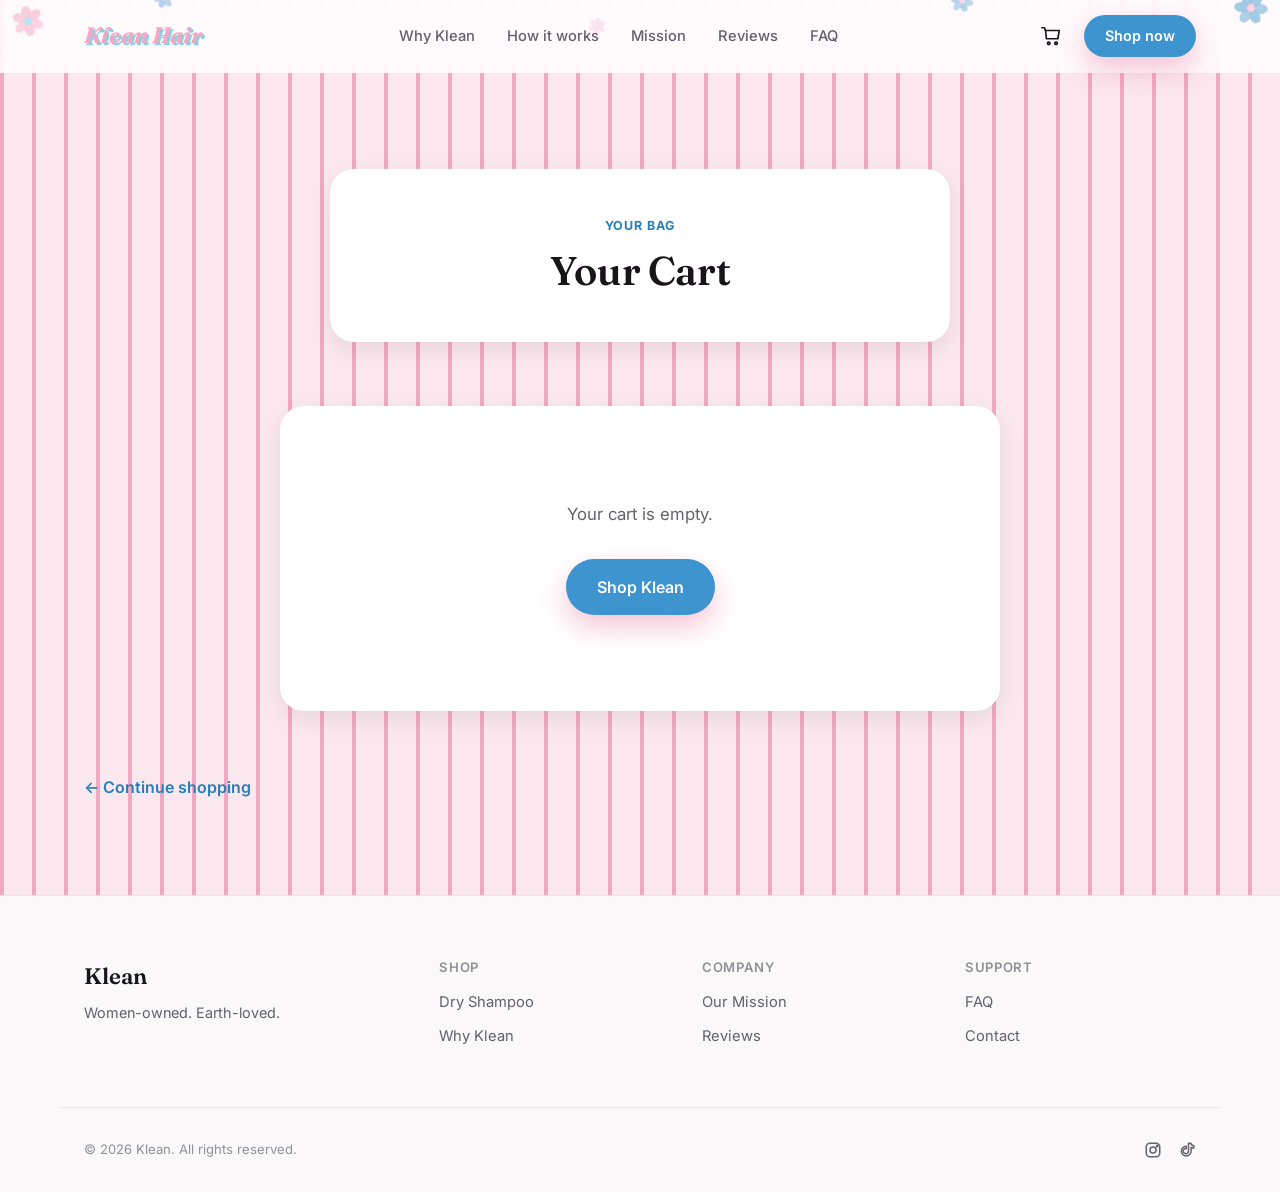
==== cart.html @ f2969278 "Add a cart page and wire up Add to Cart "Add to Cart" now redirects to a new cart.html styled to mat" ====
<!DOCTYPE html>
<html lang="en">
<head>
<meta charset="UTF-8">
<meta name="viewport" content="width=device-width, initial-scale=1.0">
<title>Your Cart — Klean Hair</title>
<meta name="description" content="Review your Klean Hair dry shampoo order.">
<link rel="preconnect" href="https://fonts.googleapis.com">
<link rel="preconnect" href="https://fonts.gstatic.com" crossorigin>
<link href="https://fonts.googleapis.com/css2?family=Inter:wght@400;500;600;700;800&family=Fraunces:ital,wght@0,500;0,600;1,500&display=swap" rel="stylesheet">
<link rel="stylesheet" href="styles.css?v=5">
<noscript><style>[data-reveal] { opacity: 1 !important; transform: none !important; }</style></noscript>
</head>
<body>

<a class="skip-link" href="#main">Skip to content</a>

<svg width="0" height="0" style="position:absolute" aria-hidden="true">
  <symbol id="flower-shape" viewBox="0 0 40 40">
    <g fill="currentColor">
      <ellipse cx="20" cy="9" rx="6.5" ry="10" opacity="0.95"/>
      <ellipse cx="20" cy="9" rx="6.5" ry="10" opacity="0.95" transform="rotate(60 20 20)"/>
      <ellipse cx="20" cy="9" rx="6.5" ry="10" opacity="0.85" transform="rotate(120 20 20)"/>
      <ellipse cx="20" cy="9" rx="6.5" ry="10" opacity="0.95" transform="rotate(180 20 20)"/>
      <ellipse cx="20" cy="9" rx="6.5" ry="10" opacity="0.85" transform="rotate(240 20 20)"/>
      <ellipse cx="20" cy="9" rx="6.5" ry="10" opacity="0.95" transform="rotate(300 20 20)"/>
    </g>
    <circle cx="20" cy="20" r="5" fill="var(--flower-center-color, #fff)"/>
  </symbol>
</svg>

<header class="site-header">
  <div class="header-flowers" aria-hidden="true">
    <span class="header-flower hf-1 flower-pink" data-base="-12" data-spin="0.18"><svg><use href="#flower-shape"/></svg></span>
    <span class="header-flower hf-2 flower-blue" data-base="20" data-spin="-0.26"><svg><use href="#flower-shape"/></svg></span>
    <span class="header-flower hf-3 flower-pink" data-base="8" data-spin="0.3"><svg><use href="#flower-shape"/></svg></span>
    <span class="header-flower hf-4 flower-blue" data-base="-18" data-spin="-0.16"><svg><use href="#flower-shape"/></svg></span>
    <span class="header-flower hf-5 flower-pink" data-base="15" data-spin="0.24"><svg><use href="#flower-shape"/></svg></span>
    <span class="header-flower hf-6 flower-blue" data-base="-25" data-spin="-0.32"><svg><use href="#flower-shape"/></svg></span>
    <span class="header-flower hf-7 flower-blue" data-base="10" data-spin="0.22"><svg><use href="#flower-shape"/></svg></span>
  </div>
  <div class="container nav-row">
    <a href="index.html#top" class="logo logo-pop">Klean Hair</a>

    <nav class="nav-links" id="nav-links" aria-label="Primary">
      <a href="index.html#benefits">Why Klean</a>
      <a href="index.html#how-it-works">How it works</a>
      <a href="index.html#mission">Mission</a>
      <a href="index.html#testimonials">Reviews</a>
      <a href="index.html#faq">FAQ</a>
    </nav>

    <div class="nav-actions">
      <a href="cart.html" class="cart-link" aria-label="View cart">
        <svg class="icon" viewBox="0 0 24 24"><path d="M6 6h15l-1.5 9h-12.5z"/><path d="M6 6 5 3H2"/><circle cx="9.5" cy="20" r="1.4"/><circle cx="17.5" cy="20" r="1.4"/></svg>
        <span class="cart-badge" id="cart-badge" hidden>0</span>
      </a>
      <a href="index.html#shop" class="btn btn-primary btn-sm">Shop now</a>
      <button class="nav-toggle" id="nav-toggle" aria-expanded="false" aria-controls="nav-links" aria-label="Toggle menu">
        <span></span><span></span><span></span>
      </button>
    </div>
  </div>
</header>

<main id="main">

  <section class="cart-page">
    <div class="container">
      <div class="section-head" data-reveal>
        <p class="eyebrow">Your Bag</p>
        <h1>Your Cart</h1>
      </div>

      <div class="cart-panel" data-reveal>

        <div id="cart-item" class="cart-item">
          <img src="images/bottle-hero.png" alt="Klean Hair dry shampoo bottle" class="cart-item-photo">
          <div class="cart-item-info">
            <h3>Klean Dry Shampoo</h3>
            <p class="section-sub">All-natural &middot; non-toxic &middot; cruelty-free</p>
            <button class="remove-link" id="remove-item">Remove</button>
          </div>
          <div class="cart-item-qty">
            <button class="qty-btn" id="qty-decrease" aria-label="Decrease quantity">&minus;</button>
            <span id="qty-value">1</span>
            <button class="qty-btn" id="qty-increase" aria-label="Increase quantity">+</button>
          </div>
          <div class="cart-item-total" id="line-total">$14.99</div>
        </div>

        <div id="cart-empty" class="cart-empty" hidden>
          <p>Your cart is empty.</p>
          <a href="index.html#shop" class="btn btn-primary btn-lg">Shop Klean</a>
        </div>

        <div id="cart-summary" class="cart-summary">
          <div class="cart-summary-row">
            <span>Subtotal</span>
            <span id="cart-subtotal">$14.99</span>
          </div>
          <div class="cart-summary-row">
            <span>Shipping</span>
            <span>Calculated at checkout</span>
          </div>
          <div class="cart-summary-row">
            <span>Donation to Utah charities</span>
            <span>Included</span>
          </div>
          <div class="cart-summary-row cart-summary-total">
            <span>Total</span>
            <span id="cart-total">$14.99</span>
          </div>
          <button class="btn btn-primary btn-lg cart-checkout" id="checkout-btn">Checkout</button>
          <p id="checkout-note" class="form-note" hidden>This is a demo storefront — checkout isn't connected to real payment yet. Thanks for trying it out!</p>
        </div>

      </div>

      <a href="index.html#shop" class="link-arrow">&larr; Continue shopping</a>
    </div>
  </section>

</main>

<footer class="site-footer">
  <div class="container footer-grid">
    <div class="footer-brand">
      <div class="logo">Klean</div>
      <p>Women-owned. Earth-loved.</p>
    </div>
    <div class="footer-col">
      <h4>Shop</h4>
      <a href="index.html#shop">Dry Shampoo</a>
      <a href="index.html#benefits">Why Klean</a>
    </div>
    <div class="footer-col">
      <h4>Company</h4>
      <a href="index.html#mission">Our Mission</a>
      <a href="index.html#testimonials">Reviews</a>
    </div>
    <div class="footer-col">
      <h4>Support</h4>
      <a href="index.html#faq">FAQ</a>
      <a href="#">Contact</a>
    </div>
  </div>
  <div class="container footer-bottom">
    <p>&copy; 2026 Klean. All rights reserved.</p>
    <div class="footer-socials" aria-label="Social media">
      <a href="#" aria-label="Instagram"><svg class="icon" viewBox="0 0 24 24"><rect x="3" y="3" width="18" height="18" rx="5"/><circle cx="12" cy="12" r="4"/><circle cx="17.5" cy="6.5" r="1"/></svg></a>
      <a href="#" aria-label="TikTok"><svg class="icon" viewBox="0 0 24 24"><path d="M14 3v10.5a3.5 3.5 0 1 1-3-3.46V7a6.5 6.5 0 1 0 6.5 6.5V8.5A6 6 0 0 0 21 9.5V6a4 4 0 0 1-4-3z"/></svg></a>
    </div>
  </div>
</footer>

<button id="back-to-top" class="back-to-top" aria-label="Back to top">
  <svg class="icon" viewBox="0 0 24 24"><path d="M12 19V5M5 12l7-7 7 7"/></svg>
</button>

<script src="script.js?v=5"></script>
</body>
</html>
---- styles.css ----
/* ============================================
   DESIGN TOKENS
   ============================================ */
:root {
  /* Color: 1 primary, 1 accent, neutrals */
  --color-primary: #2480BA;
  --color-primary-dark: #1C6796;
  --color-primary-light: #3D94CE;
  --color-primary-light-dark: #2C7AB0;
  --color-primary-tint: #FBE7EE;
  --color-primary-stripe: #F2A8C2;

  --color-accent: #3FB8D6;
  --color-accent-light: #7DD4E8;
  --color-accent-tint: #E4F6FA;

  --color-bg: #FFFFFF;
  --color-bg-subtle: #FAF8F9;
  --color-text: #18141A;
  --color-text-muted: #65606B;
  --color-text-faint: #948F97;
  --color-border: #ECE6E9;

  /* Spacing scale */
  --space-1: 4px;
  --space-2: 8px;
  --space-3: 12px;
  --space-4: 16px;
  --space-5: 24px;
  --space-6: 32px;
  --space-8: 48px;
  --space-10: 64px;
  --space-12: 96px;
  --space-16: 140px;

  /* Radius */
  --radius-sm: 8px;
  --radius-md: 14px;
  --radius-lg: 24px;
  --radius-full: 999px;

  /* Shadows */
  --shadow-sm: 0 1px 2px rgba(24,20,26,0.05), 0 1px 1px rgba(24,20,26,0.04);
  --shadow-md: 0 8px 24px rgba(24,20,26,0.08);
  --shadow-lg: 0 24px 48px rgba(24,20,26,0.12);
  --shadow-primary: 0 12px 28px rgba(214,51,108,0.28);

  /* Motion */
  --ease: cubic-bezier(0.4, 0, 0.2, 1);
  --t-fast: 0.18s;
  --t-base: 0.28s;

  --font-body: 'Inter', -apple-system, BlinkMacSystemFont, sans-serif;
  --font-display: 'Fraunces', Georgia, serif;
}

/* ============================================
   RESET
   ============================================ */
* { box-sizing: border-box; }
html { scroll-behavior: smooth; }
body {
  margin: 0;
  font-family: var(--font-body);
  color: var(--color-text);
  background-color: var(--color-primary-tint);
  background-image: repeating-linear-gradient(
    90deg,
    var(--color-primary-stripe) 0px,
    var(--color-primary-stripe) 4px,
    transparent 4px,
    transparent 32px
  );
  -webkit-font-smoothing: antialiased;
  line-height: 1.5;
}

/* Readable "card" surface for content that sits over the striped background */
.panel {
  background: var(--color-bg);
  border-radius: var(--radius-lg);
  box-shadow: var(--shadow-md);
}
img, svg { display: block; max-width: 100%; }
ul, ol { margin: 0; padding: 0; }
button { font-family: inherit; }

/* Contains horizontal slide-in transforms so they can't create page-level
   horizontal scroll before/between reveals; header sits outside <main>
   so position: sticky there is unaffected. */
#main { overflow-x: hidden; }

@media (prefers-reduced-motion: reduce) {
  html { scroll-behavior: auto; }
  * { animation-duration: 0.01ms !important; transition-duration: 0.01ms !important; }
}

/* ============================================
   UTILITIES
   ============================================ */
.container {
  max-width: 1160px;
  margin: 0 auto;
  padding: 0 var(--space-5);
}

.sr-only {
  position: absolute;
  width: 1px; height: 1px;
  overflow: hidden;
  clip: rect(0,0,0,0);
}

.skip-link {
  position: absolute;
  left: -999px;
  top: 0;
  background: var(--color-primary);
  color: #fff;
  padding: 10px 16px;
  border-radius: var(--radius-sm);
  z-index: 100;
}
.skip-link:focus {
  left: var(--space-4);
  top: var(--space-4);
}

.icon {
  width: 18px;
  height: 18px;
  stroke: currentColor;
  fill: none;
  stroke-width: 2;
  stroke-linecap: round;
  stroke-linejoin: round;
  flex-shrink: 0;
}

a { color: inherit; }
:focus-visible {
  outline: 2px solid var(--color-accent);
  outline-offset: 3px;
}

/* Scroll reveal */
[data-reveal] {
  opacity: 0;
  transform: translateY(18px);
  transition: opacity 0.7s var(--ease), transform 0.7s var(--ease);
}
[data-reveal="left"] { transform: translateX(-36px); }
[data-reveal="right"] { transform: translateX(36px); }
[data-reveal="scale"] { transform: scale(0.92); }

[data-reveal].in-view {
  opacity: 1;
  transform: none;
}

/* Staggered grid children ("pop" reveal) */
[data-reveal].stagger {
  opacity: 1;
  transform: none;
  transition: none;
}
[data-reveal].stagger > * {
  opacity: 0;
  transform: translateY(22px) scale(0.94);
  transition: opacity 0.5s var(--ease), transform 0.55s cubic-bezier(0.34, 1.56, 0.64, 1);
}
[data-reveal].stagger.in-view > * {
  opacity: 1;
  transform: none;
}
[data-reveal].stagger > *:nth-child(1) { transition-delay: 0.02s; }
[data-reveal].stagger > *:nth-child(2) { transition-delay: 0.10s; }
[data-reveal].stagger > *:nth-child(3) { transition-delay: 0.18s; }
[data-reveal].stagger > *:nth-child(4) { transition-delay: 0.26s; }
[data-reveal].stagger > *:nth-child(5) { transition-delay: 0.34s; }
[data-reveal].stagger > *:nth-child(6) { transition-delay: 0.42s; }

/* ============================================
   TYPOGRAPHY
   ============================================ */
h1, h2, h3, h4 {
  font-family: var(--font-display);
  font-weight: 600;
  line-height: 1.15;
  margin: 0;
  letter-spacing: -0.01em;
}

h1 { font-size: clamp(2.4rem, 5vw, 3.6rem); }
h2 { font-size: clamp(1.8rem, 3.2vw, 2.5rem); }
h3 { font-size: 1.15rem; }

p { margin: 0; color: var(--color-text-muted); }

em {
  font-style: italic;
  color: var(--color-primary-light);
}

.eyebrow {
  font-size: 0.78rem;
  font-weight: 700;
  letter-spacing: 0.08em;
  text-transform: uppercase;
  color: var(--color-primary);
  margin: 0 0 var(--space-3) 0;
}

.section-head {
  max-width: 620px;
  margin: 0 auto var(--space-10) auto;
  text-align: center;
  background: var(--color-bg);
  border-radius: var(--radius-lg);
  box-shadow: var(--shadow-md);
  padding: var(--space-8) var(--space-6);
}

.section-sub {
  margin-top: var(--space-3);
  font-size: 1.05rem;
}

/* ============================================
   BUTTONS
   ============================================ */
.btn {
  display: inline-flex;
  align-items: center;
  justify-content: center;
  gap: var(--space-2);
  font-weight: 600;
  border-radius: var(--radius-full);
  border: 1px solid transparent;
  cursor: pointer;
  transition: transform var(--t-fast) var(--ease), box-shadow var(--t-fast) var(--ease), background var(--t-fast) var(--ease), color var(--t-fast) var(--ease);
  text-decoration: none;
  white-space: nowrap;
}

.btn-primary {
  background: var(--color-primary-light);
  color: #fff;
  box-shadow: var(--shadow-primary);
}
.btn-primary:hover {
  background: var(--color-primary-light-dark);
  transform: translateY(-1px);
}
.btn-primary:active { transform: translateY(0); }

.btn-ghost {
  background: transparent;
  color: var(--color-text);
  border-color: var(--color-border);
}
.btn-ghost:hover {
  border-color: var(--color-primary-light);
  color: var(--color-primary-light);
}

.btn-sm { padding: 9px 20px; font-size: 0.9rem; }
.btn-lg { padding: 15px 30px; font-size: 1rem; }

/* ============================================
   HEADER / NAV
   ============================================ */
.site-header {
  position: sticky;
  top: 0;
  z-index: 50;
  background: rgba(255,255,255,0.85);
  backdrop-filter: blur(10px) saturate(1.4);
  border-bottom: 1px solid transparent;
  transition: box-shadow var(--t-base) var(--ease), border-color var(--t-base) var(--ease);
}
.site-header.scrolled {
  border-bottom-color: var(--color-border);
  box-shadow: var(--shadow-sm);
}

.nav-row {
  position: relative;
  z-index: 2;
  display: flex;
  align-items: center;
  justify-content: space-between;
  height: 72px;
  transition: height var(--t-base) var(--ease);
}
.site-header.scrolled .nav-row {
  height: 62px;
}

/* ============================================
   HEADER FLOWER CLIPART
   ============================================ */
.header-flowers {
  position: absolute;
  inset: 0;
  z-index: 1;
  pointer-events: none;
  overflow: visible;
}

.header-flower {
  position: absolute;
  display: block;
  aspect-ratio: 1 / 1;
  will-change: transform;
}
.header-flower svg {
  width: 100%;
  height: 100%;
  display: block;
}

.flower-pink { color: var(--color-primary-stripe); --flower-center-color: var(--color-accent-light); }
.flower-blue { color: var(--color-primary-light); --flower-center-color: var(--color-primary-stripe); }

.hf-1 { top: 6px;   left: 1%;   width: 30px; opacity: 0.55; }
.hf-2 { top: -12px; left: 12%;  width: 20px; opacity: 0.4; }
.hf-3 { top: 18px;  left: 46%;  width: 16px; opacity: 0.3; }
.hf-4 { top: -10px; right: 24%; width: 22px; opacity: 0.4; }
.hf-5 { top: 14px;  right: 9%;  width: 26px; opacity: 0.5; }
.hf-6 { top: -8px;  right: 1%;  width: 32px; opacity: 0.5; }
.hf-7 { display: none; }

@media (max-width: 980px) {
  .hf-3, .hf-4 { display: none; }
}
@media (max-width: 720px) {
  /* Nav links collapse behind the hamburger here, freeing the center
     of the bar — keep a small, curated set clear of the logo and
     toggle button instead of hiding flowers entirely. The left/right
     gutters are a fixed 24px (the container padding) at every mobile
     width, so fixed-px offsets here stay clear of the logo and the
     toggle button reliably instead of drifting with percentages. */
  .hf-2, .hf-4, .hf-5 { display: none; }
  .hf-1 { top: 4px; left: 4px; right: auto; width: 16px; }
  .hf-3 { display: block; top: 22px; left: 58%; width: 18px; }
  .hf-6 { top: 10px; right: 2px; left: auto; width: 12px; }
  .hf-7 {
    display: block;
    top: 42px;
    left: 85px;
    width: 13px;
    opacity: 0.45;
  }
}

.logo {
  font-family: var(--font-display);
  font-weight: 600;
  font-size: 1.4rem;
  color: var(--color-text);
  text-decoration: none;
}

.logo-pop {
  color: var(--color-primary-stripe);
  font-weight: 700;
  font-style: italic;
  text-shadow: 2px 2px 0 var(--color-accent-light);
  transition: transform var(--t-fast) var(--ease);
  display: inline-block;
}
.logo-pop:hover { transform: translateY(-1px) rotate(-1deg); }

.nav-links {
  display: flex;
  gap: var(--space-6);
}

.nav-links a {
  font-size: 0.92rem;
  font-weight: 500;
  color: var(--color-text-muted);
  text-decoration: none;
  transition: color var(--t-fast) var(--ease);
}
.nav-links a:hover { color: var(--color-text); }

.nav-actions {
  display: flex;
  align-items: center;
  gap: var(--space-4);
}

.cart-link {
  position: relative;
  display: flex;
  align-items: center;
  justify-content: center;
  width: 34px;
  height: 34px;
  color: var(--color-text);
  transition: color var(--t-fast) var(--ease);
}
.cart-link:hover { color: var(--color-primary-light); }
.cart-link .icon { width: 22px; height: 22px; stroke-width: 1.8; }

.cart-badge {
  position: absolute;
  top: -2px;
  right: -2px;
  min-width: 16px;
  height: 16px;
  padding: 0 4px;
  border-radius: var(--radius-full);
  background: var(--color-primary-light);
  color: #fff;
  font-size: 0.65rem;
  font-weight: 700;
  line-height: 16px;
  text-align: center;
}

.nav-toggle {
  display: none;
  flex-direction: column;
  justify-content: center;
  gap: 5px;
  width: 38px;
  height: 38px;
  border: none;
  background: transparent;
  cursor: pointer;
  border-radius: var(--radius-sm);
}
.nav-toggle span {
  display: block;
  height: 2px;
  width: 100%;
  background: var(--color-text);
  border-radius: 2px;
  transition: transform var(--t-base) var(--ease), opacity var(--t-base) var(--ease);
}

/* ============================================
   HERO
   ============================================ */
.hero {
  padding: var(--space-12) 0 var(--space-10);
  overflow: hidden;
}

.hero-grid {
  display: grid;
  grid-template-columns: 1.05fr 0.95fr;
  gap: var(--space-10);
  align-items: center;
}

.hero-copy {
  background: var(--color-bg);
  border-radius: var(--radius-lg);
  box-shadow: var(--shadow-md);
  padding: var(--space-8);
}

.hero h1 { color: var(--color-text); }

.hero-sub {
  margin-top: var(--space-5);
  font-size: 1.15rem;
  max-width: 480px;
}

.hero-cta {
  display: flex;
  gap: var(--space-4);
  margin-top: var(--space-8);
  flex-wrap: wrap;
}

.hero-trust {
  display: flex;
  flex-wrap: wrap;
  gap: var(--space-5);
  margin-top: var(--space-8);
}
.hero-trust span {
  display: inline-flex;
  align-items: center;
  gap: var(--space-2);
  font-size: 0.85rem;
  font-weight: 500;
  color: var(--color-text-muted);
}
.hero-trust .icon { color: var(--color-primary); width: 16px; height: 16px; }

.hero-visual {
  position: relative;
  display: flex;
  align-items: center;
  justify-content: center;
  min-height: 420px;
}

.bottle-card {
  position: relative;
  z-index: 1;
  background: var(--color-bg);
  border-radius: var(--radius-lg);
  padding: var(--space-8) var(--space-10);
  box-shadow: var(--shadow-lg);
  border: 1px solid var(--color-border);
}

.bottle-mock {
  width: 130px;
  height: 260px;
  background: linear-gradient(165deg, var(--color-accent), var(--color-primary));
  border-radius: 18px 18px 34px 34px;
  position: relative;
  display: flex;
  align-items: center;
  justify-content: center;
  box-shadow: inset 0 -20px 30px rgba(0,0,0,0.08);
}

.bottle-mock.small { width: 100px; height: 200px; }

.bottle-photo {
  width: 220px;
  height: auto;
  border-radius: var(--radius-md);
  object-fit: cover;
  box-shadow: var(--shadow-md);
}
.bottle-photo.small { width: 170px; }

.bottle-cap {
  position: absolute;
  top: -18px;
  left: 50%;
  transform: translateX(-50%);
  width: 42px;
  height: 24px;
  background: var(--color-primary-dark);
  border-radius: 6px;
}

.bottle-label {
  font-family: var(--font-display);
  font-weight: 600;
  color: #fff;
  letter-spacing: 0.06em;
  font-size: 0.85rem;
  background: rgba(0,0,0,0.1);
  padding: 5px 12px;
  border-radius: 6px;
}

.float-badge {
  position: absolute;
  background: var(--color-bg);
  border: 1px solid var(--color-border);
  border-radius: var(--radius-full);
  padding: 10px 18px;
  font-size: 0.8rem;
  font-weight: 600;
  box-shadow: var(--shadow-md);
  z-index: 2;
}
.badge-top { top: 8%; right: -4%; }
.badge-bottom { bottom: 10%; left: -8%; }

/* ============================================
   CERTIFICATION BADGES
   ============================================ */
.certs {
  padding: var(--space-6) 0 var(--space-8);
}

.certs-grid {
  display: flex;
  justify-content: center;
  align-items: flex-start;
  gap: var(--space-8);
  flex-wrap: wrap;
  background: var(--color-bg);
  border-radius: var(--radius-lg);
  box-shadow: var(--shadow-md);
  padding: var(--space-6) var(--space-8);
}

.cert-badge {
  display: flex;
  flex-direction: column;
  align-items: center;
  gap: var(--space-3);
  width: 110px;
  text-align: center;
}

.cert-icon {
  width: 56px;
  height: 56px;
  border-radius: 50%;
  background: var(--color-primary-tint);
  color: var(--color-primary-light);
  display: flex;
  align-items: center;
  justify-content: center;
  transition: transform var(--t-base) var(--ease);
}
.cert-icon-accent {
  background: var(--color-accent-tint);
  color: var(--color-accent);
}
.cert-icon svg {
  width: 26px;
  height: 26px;
  stroke: currentColor;
  fill: none;
  stroke-width: 1.6;
  stroke-linecap: round;
  stroke-linejoin: round;
}
.cert-badge:hover .cert-icon { transform: translateY(-3px); }

.cert-badge span {
  font-size: 0.8rem;
  font-weight: 600;
  color: var(--color-text-muted);
}

/* ============================================
   SECTIONS - shared rhythm
   ============================================ */
section { padding: var(--space-12) 0; }

/* ============================================
   BENEFITS / CARDS
   ============================================ */
.card-grid {
  display: grid;
  grid-template-columns: repeat(4, 1fr);
  gap: var(--space-5);
}

.card {
  background: var(--color-bg);
  border: 1px solid var(--color-border);
  border-radius: var(--radius-md);
  padding: var(--space-6);
  box-shadow: var(--shadow-sm);
  transition: transform var(--t-base) var(--ease), box-shadow var(--t-base) var(--ease), border-color var(--t-base) var(--ease);
}
.card:hover {
  transform: translateY(-4px);
  box-shadow: var(--shadow-md);
  border-color: transparent;
}

.card-icon {
  width: 46px;
  height: 46px;
  border-radius: var(--radius-sm);
  background: var(--color-primary-tint);
  color: var(--color-primary-light);
  display: flex;
  align-items: center;
  justify-content: center;
  margin-bottom: var(--space-5);
}
.card-icon svg { width: 22px; height: 22px; stroke: currentColor; fill: none; stroke-width: 1.7; }

.card h3 { margin-bottom: var(--space-2); }
.card p { font-size: 0.92rem; }

/* ============================================
   PROCESS
   ============================================ */
.process-grid {
  display: grid;
  grid-template-columns: repeat(3, 1fr);
  gap: var(--space-5);
}

.process-step {
  text-align: center;
  position: relative;
  background: var(--color-bg);
  border-radius: var(--radius-md);
  box-shadow: var(--shadow-md);
  padding: var(--space-8) var(--space-6);
}

.step-number {
  display: inline-flex;
  align-items: center;
  justify-content: center;
  width: 44px;
  height: 44px;
  border-radius: 50%;
  background: var(--color-accent-tint);
  color: var(--color-accent);
  font-family: var(--font-display);
  font-weight: 600;
  margin-bottom: var(--space-4);
}

.process-step h3 { margin-bottom: var(--space-2); }
.process-step p { font-size: 0.92rem; max-width: 260px; margin: 0 auto; }

/* ============================================
   MISSION
   ============================================ */
.mission-grid {
  display: grid;
  justify-content: center;
}

.mission-copy {
  max-width: 720px;
  background: var(--color-bg);
  border-radius: var(--radius-lg);
  box-shadow: var(--shadow-md);
  padding: var(--space-8);
}
.mission-copy p { margin-top: var(--space-4); font-size: 1.02rem; }
.mission-copy h2 { margin-top: 0; }

.link-arrow {
  display: inline-flex;
  align-items: center;
  gap: var(--space-2);
  margin-top: var(--space-6);
  font-weight: 600;
  color: var(--color-primary);
  text-decoration: none;
  transition: gap var(--t-fast) var(--ease);
}
.link-arrow .icon { width: 16px; height: 16px; transition: transform var(--t-fast) var(--ease); }
.link-arrow:hover .icon { transform: translateX(3px); }

/* ============================================
   TESTIMONIALS
   ============================================ */
.testimonials-hint {
  display: none;
}

.testimonial-scroll {
  display: flex;
  gap: var(--space-5);
  overflow-x: auto;
  scroll-snap-type: x mandatory;
  scroll-padding-left: var(--space-5);
  padding-bottom: var(--space-3);
  margin: 0 calc(var(--space-5) * -1);
  padding-left: var(--space-5);
  padding-right: var(--space-5);
  -webkit-overflow-scrolling: touch;
  scrollbar-width: thin;
  scrollbar-color: var(--color-primary-stripe) transparent;
}
.testimonial-scroll::-webkit-scrollbar { height: 6px; }
.testimonial-scroll::-webkit-scrollbar-thumb {
  background: var(--color-primary-stripe);
  border-radius: var(--radius-full);
}
.testimonial-scroll::-webkit-scrollbar-track { background: transparent; }

.testimonial-card {
  margin: 0;
  flex: 0 0 320px;
  scroll-snap-align: start;
  background: var(--color-bg);
  border: 1px solid var(--color-border);
  border-radius: var(--radius-md);
  padding: var(--space-6);
  box-shadow: var(--shadow-sm);
}

.stars { color: var(--color-primary-light); letter-spacing: 2px; margin-bottom: var(--space-4); }

blockquote {
  margin: 0 0 var(--space-5) 0;
  font-size: 0.98rem;
  color: var(--color-text);
  line-height: 1.6;
}

figcaption {
  display: flex;
  align-items: center;
  gap: var(--space-3);
  font-size: 0.88rem;
  font-weight: 600;
}
figcaption small {
  display: block;
  font-weight: 400;
  color: var(--color-text-faint);
}

.avatar {
  width: 36px;
  height: 36px;
  border-radius: 50%;
  background: var(--color-accent-tint);
  color: var(--color-accent);
  display: flex;
  align-items: center;
  justify-content: center;
  font-size: 0.78rem;
  font-weight: 700;
  flex-shrink: 0;
}

/* ============================================
   SHOP
   ============================================ */
.shop-grid {
  display: grid;
  grid-template-columns: 0.6fr 1fr;
  gap: var(--space-10);
  align-items: center;
  background: var(--color-bg);
  box-shadow: var(--shadow-md);
  border-radius: var(--radius-lg);
  padding: var(--space-10);
}

.shop-visual { display: flex; justify-content: center; }

.price {
  font-family: var(--font-display);
  font-size: 2rem;
  font-weight: 600;
  color: var(--color-primary-light);
  margin: var(--space-3) 0;
}

.price-shipping {
  font-family: var(--font-body);
  font-size: 0.95rem;
  font-weight: 500;
  color: var(--color-text-muted);
}

.shop-copy .btn { margin-top: var(--space-6); }

/* ============================================
   FAQ / ACCORDION
   ============================================ */
.accordion {
  max-width: 720px;
  margin: 0 auto;
  background: var(--color-bg);
  border-radius: var(--radius-lg);
  box-shadow: var(--shadow-md);
  padding: var(--space-3) var(--space-6);
}

.accordion-item {
  border-bottom: 1px solid var(--color-border);
}

.accordion-trigger {
  width: 100%;
  display: flex;
  align-items: center;
  justify-content: space-between;
  gap: var(--space-4);
  background: none;
  border: none;
  text-align: left;
  padding: var(--space-5) var(--space-2);
  font-size: 1rem;
  font-weight: 600;
  color: var(--color-text);
  cursor: pointer;
}

.chevron { color: var(--color-text-faint); transition: transform var(--t-base) var(--ease); }
.accordion-trigger[aria-expanded="true"] .chevron { transform: rotate(180deg); color: var(--color-primary-light); }

.accordion-panel {
  max-height: 0;
  overflow: hidden;
  transition: max-height var(--t-base) var(--ease);
}

.accordion-panel p {
  padding: 0 var(--space-2) var(--space-5);
  font-size: 0.95rem;
}

/* ============================================
   FINAL CTA
   ============================================ */
.final-cta {
  background: linear-gradient(135deg, var(--color-primary-light), var(--color-primary-light-dark));
  color: #fff;
}

.final-cta-inner {
  text-align: center;
  max-width: 560px;
}

.final-cta h2 { color: #fff; }
.final-cta p { color: rgba(255,255,255,0.85); margin-top: var(--space-3); }

.cta-form {
  display: flex;
  gap: var(--space-3);
  margin-top: var(--space-8);
  flex-wrap: wrap;
  justify-content: center;
}

.cta-form input {
  flex: 1;
  min-width: 220px;
  padding: 14px 20px;
  border-radius: var(--radius-full);
  border: none;
  background: #C8ECF8;
  color: var(--color-text);
  font-size: 0.95rem;
  font-family: inherit;
}
.cta-form input::placeholder { color: var(--color-text-faint); }
.cta-form input:focus-visible { outline: 2px solid #fff; outline-offset: 2px; }

.final-cta .btn-primary {
  background: #fff;
  color: var(--color-primary-light);
  box-shadow: none;
}
.final-cta .btn-primary:hover { background: rgba(255,255,255,0.9); }

.form-note {
  margin-top: var(--space-4);
  font-size: 0.82rem;
  color: rgba(255,255,255,0.7);
}

/* ============================================
   FOOTER
   ============================================ */
.site-footer {
  background: var(--color-bg-subtle);
  border-top: 1px solid var(--color-border);
  padding: var(--space-10) 0 var(--space-6);
}

.footer-grid {
  display: grid;
  grid-template-columns: 1.4fr 1fr 1fr 1fr;
  gap: var(--space-6);
  padding-bottom: var(--space-8);
}

.footer-brand p { margin-top: var(--space-2); font-size: 0.9rem; }

.footer-col h4 {
  font-family: var(--font-body);
  font-size: 0.82rem;
  text-transform: uppercase;
  letter-spacing: 0.05em;
  color: var(--color-text-faint);
  margin-bottom: var(--space-4);
}

.footer-col a {
  display: block;
  text-decoration: none;
  color: var(--color-text-muted);
  font-size: 0.92rem;
  margin-bottom: var(--space-3);
  transition: color var(--t-fast) var(--ease);
}
.footer-col a:hover { color: var(--color-primary); }

.footer-bottom {
  display: flex;
  align-items: center;
  justify-content: space-between;
  border-top: 1px solid var(--color-border);
  padding-top: var(--space-6);
}

.footer-bottom p { font-size: 0.82rem; color: var(--color-text-faint); margin: 0; }

.footer-socials { display: flex; gap: var(--space-4); }
.footer-socials a {
  color: var(--color-text-muted);
  transition: color var(--t-fast) var(--ease);
}
.footer-socials a:hover { color: var(--color-primary-light); }

/* ============================================
   RESPONSIVE
   ============================================ */
@media (max-width: 980px) {
  .hero-grid { grid-template-columns: 1fr; }
  .hero-visual { min-height: 340px; margin-top: var(--space-6); }
  .badge-top { right: 0; }
  .badge-bottom { left: 0; }
  .shop-grid { grid-template-columns: 1fr; text-align: center; }
  .shop-visual { order: -1; }
  .card-grid { grid-template-columns: repeat(2, 1fr); }
  .process-grid { grid-template-columns: 1fr; gap: var(--space-10); }
  .testimonials-hint { display: block; }
  .footer-grid { grid-template-columns: repeat(2, 1fr); }
}

@media (max-width: 720px) {
  :root {
    --space-12: 64px;
    --space-10: 48px;
  }

  .nav-links {
    position: absolute;
    top: 72px;
    left: 0;
    right: 0;
    background: var(--color-bg);
    border-bottom: 1px solid var(--color-border);
    flex-direction: column;
    padding: var(--space-5);
    gap: var(--space-4);
    display: none;
  }
  .nav-links.open { display: flex; }
  .nav-actions .btn-sm { display: none; }
  .nav-toggle { display: flex; }

  .certs-grid { gap: var(--space-6) var(--space-5); padding: var(--space-6) var(--space-5); }
  .cert-badge { width: 88px; }
  .cert-icon { width: 48px; height: 48px; }
  .cert-icon svg { width: 22px; height: 22px; }
  .cert-badge span { font-size: 0.74rem; }
  .card-grid { grid-template-columns: 1fr; }
  .testimonial-card { flex-basis: 84%; }
  .footer-grid { grid-template-columns: 1fr; gap: var(--space-8); }
  .footer-bottom { flex-direction: column; gap: var(--space-4); text-align: center; }
  .hero-cta { flex-direction: column; align-items: stretch; }
  .hero-cta .btn { width: 100%; }

  .hero-copy,
  .mission-copy,
  .section-head,
  .process-step {
    padding: var(--space-6) var(--space-5);
  }
  .shop-grid { padding: var(--space-6) var(--space-5); }
  .accordion { padding: var(--space-2) var(--space-4); }
}

/* ============================================
   BACK TO TOP
   ============================================ */
.back-to-top {
  position: fixed;
  bottom: 28px;
  right: 28px;
  width: 48px;
  height: 48px;
  border-radius: 50%;
  background: var(--color-primary-light);
  color: #fff;
  border: none;
  display: flex;
  align-items: center;
  justify-content: center;
  box-shadow: var(--shadow-md);
  opacity: 0;
  transform: translateY(14px) scale(0.85);
  pointer-events: none;
  cursor: pointer;
  z-index: 40;
  transition: opacity var(--t-base) var(--ease), transform var(--t-base) var(--ease), background var(--t-fast) var(--ease);
}
.back-to-top.visible {
  opacity: 1;
  transform: none;
  pointer-events: auto;
}
.back-to-top:hover {
  background: var(--color-primary-light-dark);
  transform: translateY(-3px);
}
.back-to-top .icon {
  width: 20px;
  height: 20px;
  stroke-width: 2.3;
}

@media (max-width: 720px) {
  .back-to-top {
    bottom: 18px;
    right: 18px;
    width: 44px;
    height: 44px;
  }
}

/* ============================================
   CART PAGE
   ============================================ */
.cart-page { min-height: 50vh; }
.cart-page .section-head h1 {
  font-size: clamp(2rem, 4vw, 2.5rem);
}

.cart-panel {
  max-width: 720px;
  margin: 0 auto var(--space-6) auto;
  background: var(--color-bg);
  border-radius: var(--radius-lg);
  box-shadow: var(--shadow-md);
  padding: var(--space-8);
}

.cart-item {
  display: flex;
  align-items: center;
  gap: var(--space-5);
  padding-bottom: var(--space-6);
  border-bottom: 1px solid var(--color-border);
}
.cart-item[hidden] { display: none; }

.cart-item-photo {
  width: 84px;
  height: 84px;
  object-fit: cover;
  border-radius: var(--radius-md);
  box-shadow: var(--shadow-sm);
  flex-shrink: 0;
}

.cart-item-info { flex: 1; min-width: 0; }
.cart-item-info h3 { margin-bottom: 4px; }
.cart-item-info .section-sub { margin-top: 0; font-size: 0.85rem; }

.remove-link {
  display: inline-block;
  margin-top: var(--space-2);
  background: none;
  border: none;
  padding: 0;
  font-size: 0.82rem;
  color: var(--color-text-faint);
  text-decoration: underline;
  cursor: pointer;
  transition: color var(--t-fast) var(--ease);
}
.remove-link:hover { color: var(--color-primary-light); }

.cart-item-qty {
  display: flex;
  align-items: center;
  gap: var(--space-3);
  flex-shrink: 0;
}

.qty-btn {
  width: 30px;
  height: 30px;
  border-radius: 50%;
  border: 1px solid var(--color-border);
  background: var(--color-bg);
  color: var(--color-text);
  font-size: 1rem;
  line-height: 1;
  cursor: pointer;
  display: flex;
  align-items: center;
  justify-content: center;
  transition: border-color var(--t-fast) var(--ease), color var(--t-fast) var(--ease);
}
.qty-btn:hover { border-color: var(--color-primary-light); color: var(--color-primary-light); }

#qty-value { min-width: 16px; text-align: center; font-weight: 600; }

.cart-item-total {
  flex-shrink: 0;
  min-width: 70px;
  text-align: right;
  font-family: var(--font-display);
  font-weight: 600;
  color: var(--color-primary-light);
}

.cart-empty { text-align: center; padding: var(--space-8) 0; }
.cart-empty p { margin-bottom: var(--space-6); font-size: 1.05rem; }

.cart-summary { margin-top: var(--space-6); }

.cart-summary-row {
  display: flex;
  justify-content: space-between;
  padding: var(--space-2) 0;
  font-size: 0.92rem;
  color: var(--color-text-muted);
}

.cart-summary-total {
  margin-top: var(--space-2);
  padding-top: var(--space-4);
  border-top: 1px solid var(--color-border);
  font-size: 1.2rem;
  font-weight: 700;
  color: var(--color-text);
}

.cart-checkout {
  width: 100%;
  margin-top: var(--space-6);
}

#checkout-note {
  text-align: center;
  margin-top: var(--space-4);
}

@media (max-width: 720px) {
  .cart-panel { padding: var(--space-6) var(--space-5); }
  .cart-item { flex-wrap: wrap; gap: var(--space-3); }
  .cart-item-info { flex-basis: 100%; order: 1; }
  .cart-item-photo { order: 0; }
  .cart-item-qty { order: 2; }
  .cart-item-total { order: 3; margin-left: auto; }
}
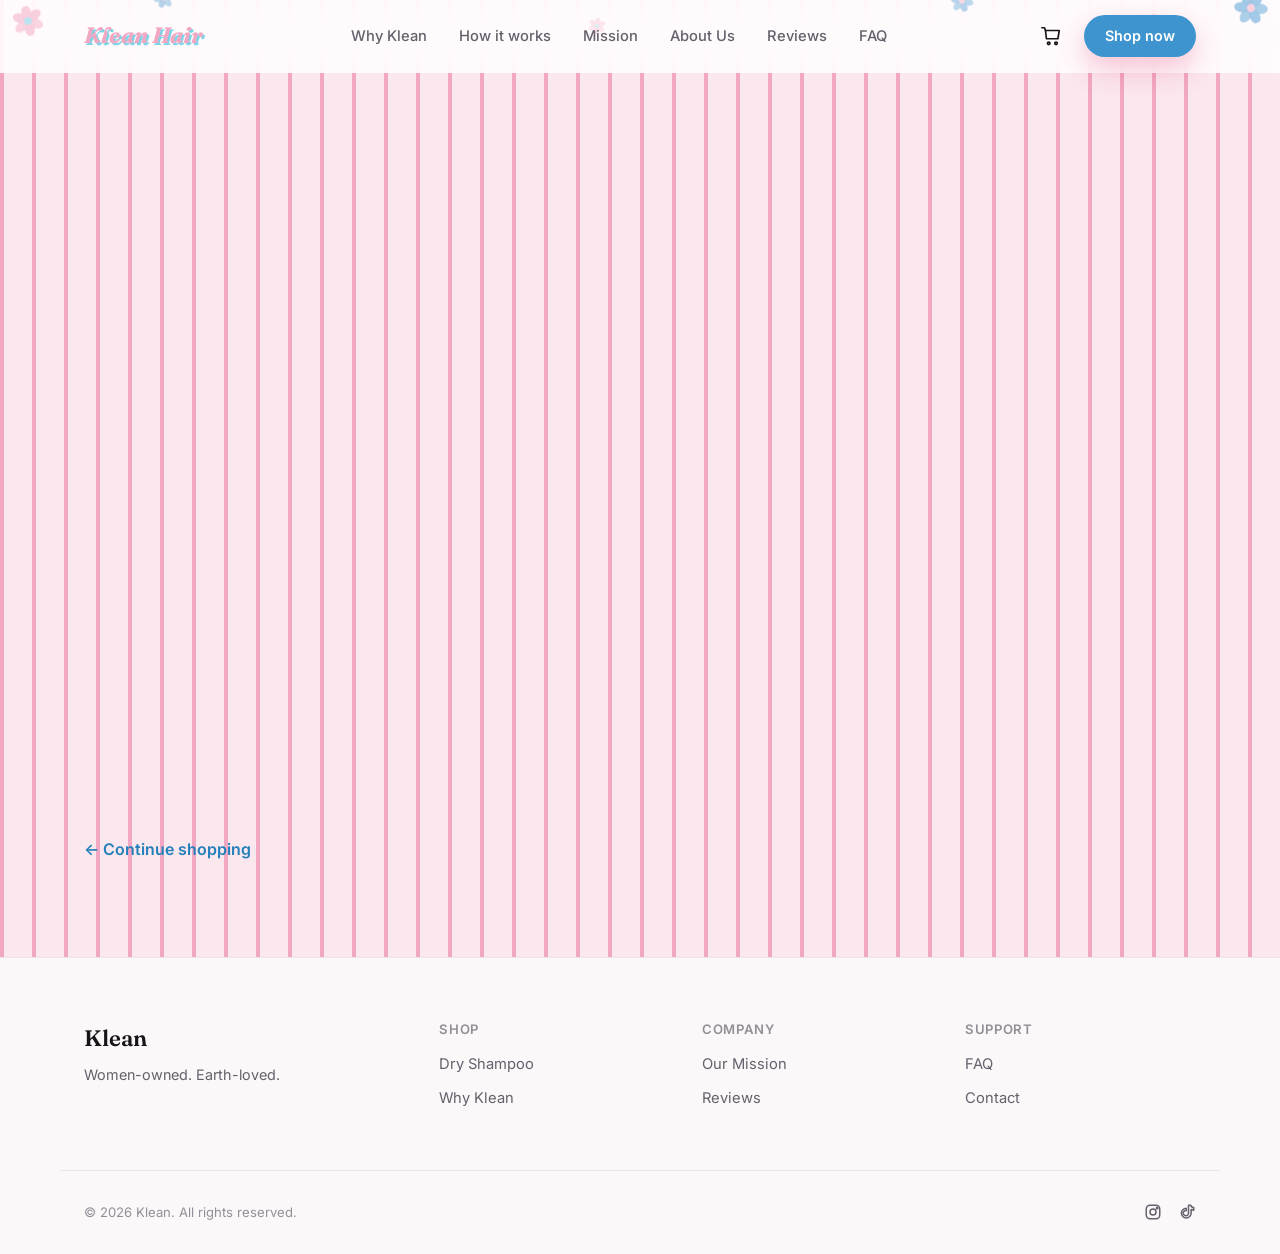
==== commit 962dca09: "Fix auto-reply going to business instead of customer - remove _replyto override" ====
--- a/cart.html
+++ b/cart.html
@@ -3,12 +3,12 @@
 <head>
 <meta charset="UTF-8">
 <meta name="viewport" content="width=device-width, initial-scale=1.0">
-<title>Your Cart — Klean Hair</title>
-<meta name="description" content="Review your Klean Hair dry shampoo order.">
+<title>Your Preorder — Klean Hair</title>
+<meta name="description" content="Reserve your Klean Hair dry shampoo before it officially launches.">
 <link rel="preconnect" href="https://fonts.googleapis.com">
 <link rel="preconnect" href="https://fonts.gstatic.com" crossorigin>
 <link href="https://fonts.googleapis.com/css2?family=Inter:wght@400;500;600;700;800&family=Fraunces:ital,wght@0,500;0,600;1,500&display=swap" rel="stylesheet">
-<link rel="stylesheet" href="styles.css?v=5">
+<link rel="stylesheet" href="styles.css?v=8">
 <noscript><style>[data-reveal] { opacity: 1 !important; transform: none !important; }</style></noscript>
 </head>
 <body>
@@ -46,12 +46,13 @@
       <a href="index.html#benefits">Why Klean</a>
       <a href="index.html#how-it-works">How it works</a>
       <a href="index.html#mission">Mission</a>
+      <a href="about.html">About Us</a>
       <a href="index.html#testimonials">Reviews</a>
       <a href="index.html#faq">FAQ</a>
     </nav>
 
     <div class="nav-actions">
-      <a href="cart.html" class="cart-link" aria-label="View cart">
+      <a href="cart.html" class="cart-link" aria-label="View preorder">
         <svg class="icon" viewBox="0 0 24 24"><path d="M6 6h15l-1.5 9h-12.5z"/><path d="M6 6 5 3H2"/><circle cx="9.5" cy="20" r="1.4"/><circle cx="17.5" cy="20" r="1.4"/></svg>
         <span class="cart-badge" id="cart-badge" hidden>0</span>
       </a>
@@ -68,8 +69,9 @@
   <section class="cart-page">
     <div class="container">
       <div class="section-head" data-reveal>
-        <p class="eyebrow">Your Bag</p>
-        <h1>Your Cart</h1>
+        <p class="eyebrow">Reserve Yours</p>
+        <h1>Your Preorder</h1>
+        <p class="section-sub">Preorder now and we'll email you the moment it's ready to ship. No payment required today.</p>
       </div>
 
       <div class="cart-panel" data-reveal>
@@ -90,29 +92,78 @@
         </div>
 
         <div id="cart-empty" class="cart-empty" hidden>
-          <p>Your cart is empty.</p>
+          <p>Your preorder is empty.</p>
           <a href="index.html#shop" class="btn btn-primary btn-lg">Shop Klean</a>
         </div>
 
         <div id="cart-summary" class="cart-summary">
           <div class="cart-summary-row">
-            <span>Subtotal</span>
+            <span>Estimated subtotal</span>
             <span id="cart-subtotal">$14.99</span>
           </div>
           <div class="cart-summary-row">
             <span>Shipping</span>
-            <span>Calculated at checkout</span>
+            <span>Calculated at launch</span>
           </div>
           <div class="cart-summary-row">
             <span>Donation to Utah charities</span>
             <span>Included</span>
           </div>
           <div class="cart-summary-row cart-summary-total">
-            <span>Total</span>
+            <span>Estimated total</span>
             <span id="cart-total">$14.99</span>
           </div>
-          <button class="btn btn-primary btn-lg cart-checkout" id="checkout-btn">Checkout</button>
-          <p id="checkout-note" class="form-note" hidden>This is a demo storefront — checkout isn't connected to real payment yet. Thanks for trying it out!</p>
+
+          <div id="preorder-cta">
+            <button class="btn btn-primary btn-lg cart-checkout" id="preorder-btn">Preorder Now</button>
+            <p class="form-note">You won't be charged today — we'll reach out before anything ships.</p>
+          </div>
+
+          <form id="preorder-form" class="preorder-form" hidden>
+            <input type="hidden" name="_subject" value="New Klean Hair preorder">
+            <input type="hidden" name="product" value="Klean Dry Shampoo">
+            <input type="hidden" id="preorder-qty-field" name="quantity" value="1">
+            <input type="hidden" id="preorder-total-field" name="estimated_total" value="$14.99">
+            <input type="hidden" name="_autoresponse" value="Hi! Thank you for pre-ordering Klean Hair Dry Shampoo. We've received your order and are so excited to have you on board! We'll reach out as soon as your order is ready to ship. In the meantime, follow us on Instagram @klean.hair for updates. — The Klean Hair Team">
+
+            <div class="form-row">
+              <div class="form-field">
+                <label for="preorder-name">Full name</label>
+                <input id="preorder-name" name="name" type="text" placeholder="Jane Doe" required>
+              </div>
+              <div class="form-field">
+                <label for="preorder-email">Email</label>
+                <input id="preorder-email" name="email" type="email" placeholder="you@example.com" required>
+              </div>
+            </div>
+
+            <div class="form-field">
+              <label for="preorder-address">Shipping address</label>
+              <input id="preorder-address" name="address" type="text" placeholder="123 Main St" required>
+            </div>
+
+            <div class="form-row form-row-3">
+              <div class="form-field">
+                <label for="preorder-city">City</label>
+                <input id="preorder-city" name="city" type="text" placeholder="Salt Lake City" required>
+              </div>
+              <div class="form-field">
+                <label for="preorder-state">State</label>
+                <input id="preorder-state" name="state" type="text" placeholder="UT" required>
+              </div>
+              <div class="form-field">
+                <label for="preorder-zip">ZIP</label>
+                <input id="preorder-zip" name="zip" type="text" placeholder="84101" required>
+              </div>
+            </div>
+
+            <button type="submit" class="btn btn-primary btn-lg" id="preorder-submit-btn">Confirm Preorder</button>
+            <p id="preorder-error" class="form-note" hidden>Something went wrong sending your preorder — please try again.</p>
+          </form>
+
+          <div id="preorder-success" class="preorder-success" hidden>
+            <p>🌿 You're on the list! We'll email <strong id="preorder-email-display"></strong> the moment Klean is ready to ship.</p>
+          </div>
         </div>
 
       </div>
@@ -158,6 +209,6 @@
   <svg class="icon" viewBox="0 0 24 24"><path d="M12 19V5M5 12l7-7 7 7"/></svg>
 </button>
 
-<script src="script.js?v=5"></script>
+<script src="script.js?v=8"></script>
 </body>
 </html>
--- a/styles.css
+++ b/styles.css
@@ -1224,10 +1224,63 @@
   margin-top: var(--space-6);
 }
 
-#checkout-note {
+#preorder-cta {
+  margin-top: var(--space-6);
   text-align: center;
-  margin-top: var(--space-4);
-}
+}
+#preorder-cta .form-note { margin-top: var(--space-3); }
+
+.preorder-form {
+  margin-top: var(--space-6);
+  display: flex;
+  flex-direction: column;
+  gap: var(--space-4);
+}
+.preorder-form[hidden] { display: none; }
+
+.form-row {
+  display: grid;
+  grid-template-columns: 1fr 1fr;
+  gap: var(--space-4);
+}
+.form-row-3 { grid-template-columns: 1.4fr 0.8fr 1fr; }
+
+.form-field { display: flex; flex-direction: column; gap: 6px; }
+.form-field label {
+  font-size: 0.82rem;
+  font-weight: 600;
+  color: var(--color-text-muted);
+}
+.form-field input {
+  padding: 12px 16px;
+  border-radius: var(--radius-md);
+  border: 1px solid var(--color-border);
+  background: var(--color-bg);
+  color: var(--color-text);
+  font-size: 0.95rem;
+  font-family: inherit;
+}
+.form-field input:focus-visible {
+  outline: 2px solid var(--color-primary-light);
+  outline-offset: 1px;
+}
+
+.preorder-form #preorder-submit-btn { margin-top: var(--space-2); }
+.preorder-form #preorder-error { color: var(--color-primary); text-align: center; }
+
+@media (max-width: 600px) {
+  .form-row, .form-row-3 { grid-template-columns: 1fr; }
+}
+
+.preorder-success {
+  margin-top: var(--space-6);
+  padding: var(--space-5);
+  background: var(--color-accent-tint);
+  border-radius: var(--radius-md);
+  text-align: center;
+  color: var(--color-text);
+}
+.preorder-success p { margin: 0; }
 
 @media (max-width: 720px) {
   .cart-panel { padding: var(--space-6) var(--space-5); }
@@ -1237,3 +1290,77 @@
   .cart-item-qty { order: 2; }
   .cart-item-total { order: 3; margin-left: auto; }
 }
+
+/* ============================================
+   ABOUT PAGE
+   ============================================ */
+.about-hero {
+  padding: var(--space-10) 0 var(--space-8);
+  text-align: center;
+  background: linear-gradient(160deg, var(--color-primary-tint) 0%, var(--color-accent-tint) 100%);
+}
+.about-hero h1 { font-family: 'Fraunces', serif; font-size: clamp(2.2rem, 5vw, 3rem); color: var(--color-primary); margin-bottom: var(--space-4); }
+.about-hero p { font-size: 1.1rem; color: var(--color-text-muted); max-width: 560px; margin: 0 auto; }
+
+.team-section { padding: var(--space-10) 0 var(--space-12); }
+
+.team-grid {
+  display: grid;
+  grid-template-columns: repeat(2, 1fr);
+  gap: var(--space-8);
+  max-width: 900px;
+  margin: 0 auto;
+}
+
+.team-card {
+  background: var(--color-bg);
+  border-radius: var(--radius-lg);
+  box-shadow: var(--shadow-md);
+  overflow: hidden;
+  display: flex;
+  flex-direction: column;
+  transition: transform 0.25s ease, box-shadow 0.25s ease;
+}
+.team-card:hover { transform: translateY(-4px); box-shadow: var(--shadow-lg); }
+
+.team-photo-wrap {
+  background: var(--color-primary-tint);
+}
+.team-photo-wrap img {
+  width: 100%;
+  height: auto;
+  display: block;
+}
+
+.team-info {
+  padding: 32px 44px 44px;
+  display: flex;
+  flex-direction: column;
+  gap: var(--space-2);
+}
+.team-info h2 {
+  font-family: 'Fraunces', serif;
+  font-size: 1.4rem;
+  font-weight: 600;
+  color: var(--color-text);
+  margin: 0;
+}
+.team-info .team-title {
+  font-size: 0.82rem;
+  font-weight: 700;
+  text-transform: uppercase;
+  letter-spacing: 0.08em;
+  color: var(--color-primary);
+  margin-bottom: var(--space-2);
+}
+.team-info p {
+  font-size: 0.96rem;
+  color: var(--color-text-muted);
+  line-height: 1.7;
+  margin: 0;
+}
+
+@media (max-width: 640px) {
+  .team-grid { grid-template-columns: 1fr; max-width: 420px; }
+  .about-hero { padding: var(--space-8) 0 var(--space-6); }
+}
